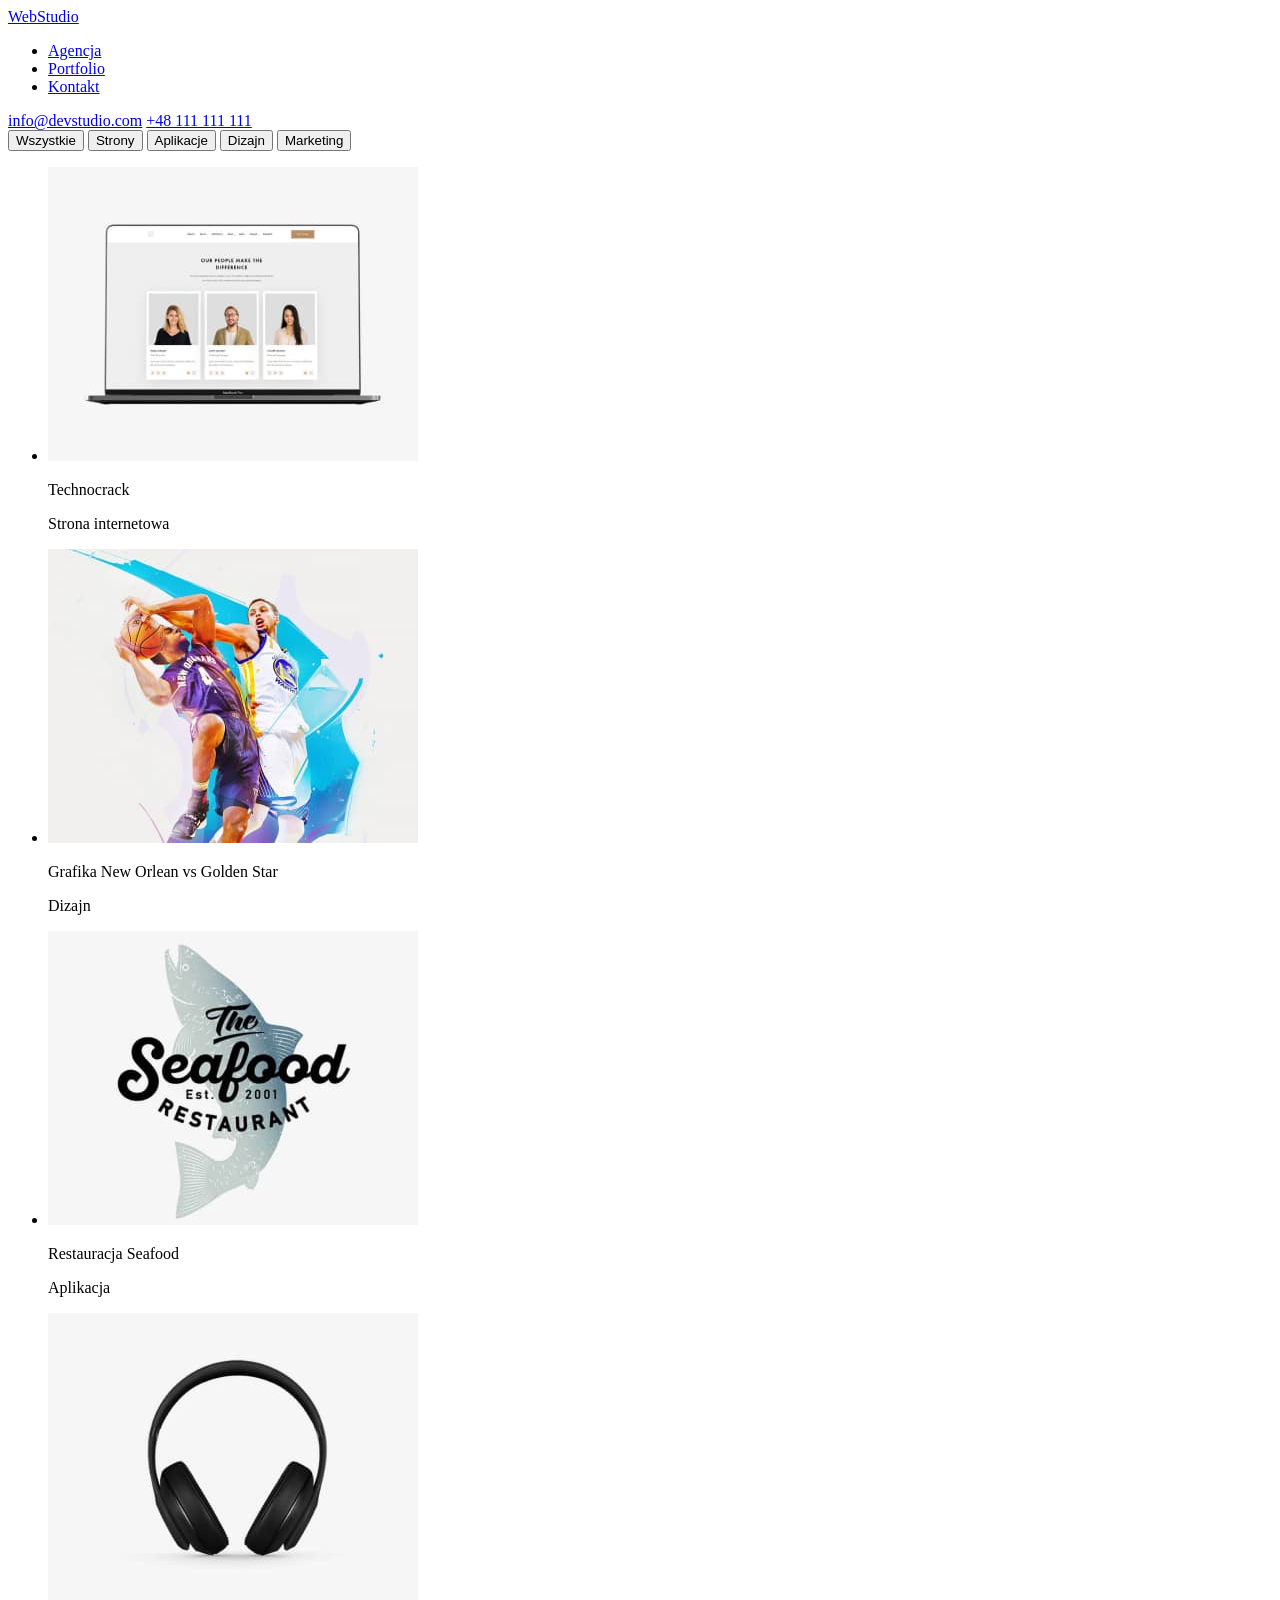
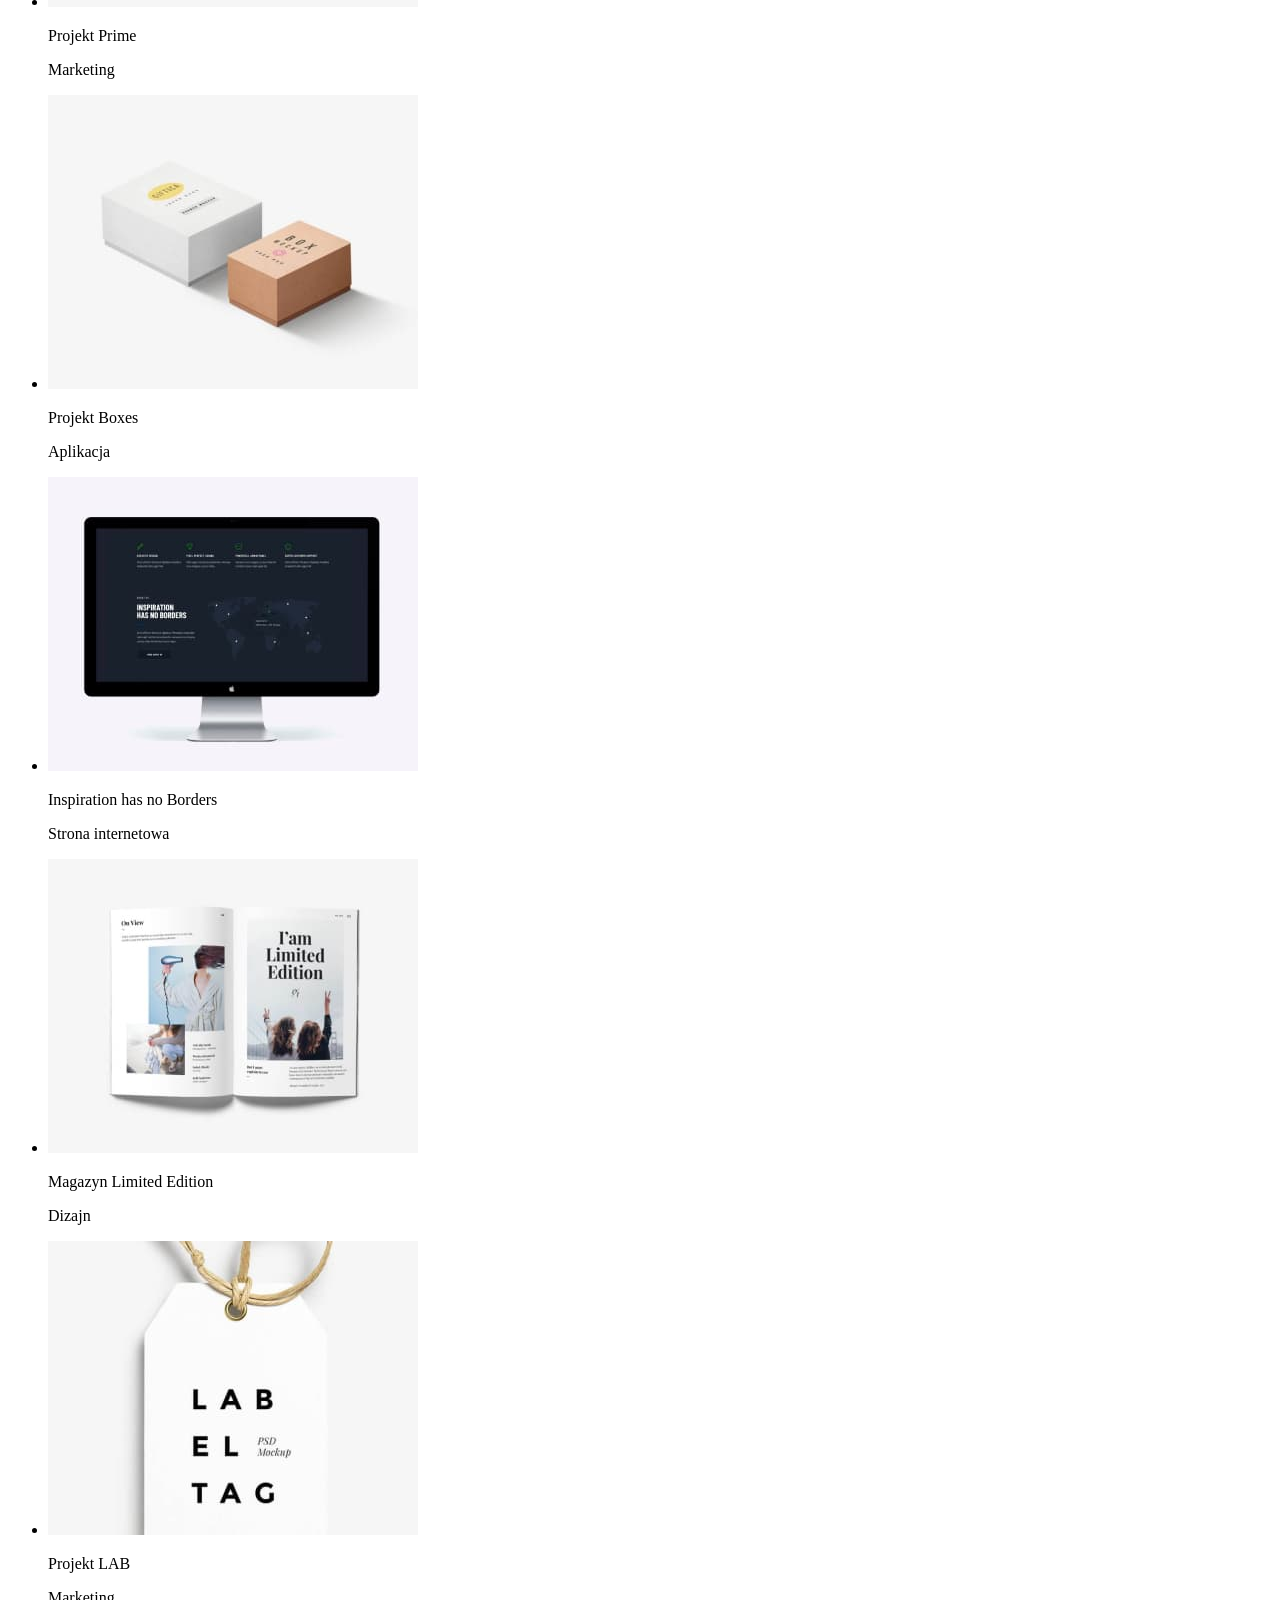
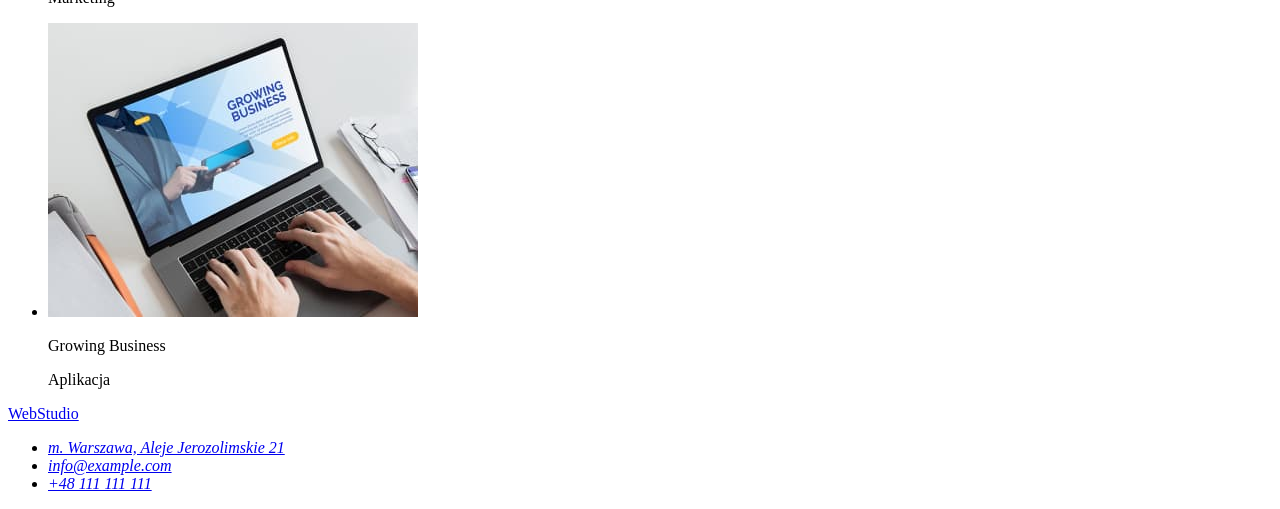
==== portfolio.html @ 853f6ff3 "portfolio html" ====
<!DOCTYPE html>
<html lang="en">
  <head>
    <meta charset="UTF-8" />
    <meta http-equiv="X-UA-Compatible" content="IE=edge" />
    <meta name="viewport" content="width=device-width, initial-scale=1.0" />
    <title>Portfolio</title>
  </head>
  <body>
    <header>
      <a href="./index.html">WebStudio</a>
      <nav>
        <ul>
          <li><a href="./index.html">Agencja</a></li>
          <li><a href="./portfolio.html">Portfolio</a></li>
          <li><a href="#">Kontakt</a></li>
        </ul>
      </nav>
      <a href="mailto:info@devstudio.com">info@devstudio.com</a>
      <a href="tel:+48111111111">+48 111 111 111</a>
    </header>
    <main>
      <section>
        <div>
          <button type="button">Wszystkie</button>
          <button type="button">Strony</button>
          <button type="button">Aplikacje</button>
          <button type="button">Dizajn</button>
          <button type="button">Marketing</button>
        </div>
        <div>
          <ul>
            <li>
              <img
                src="./images/portfolio/portfolio1_img.jpg"
                alt="strona internetowa technocrack"
                width="370px"
                height="294px"
              />
              <p>Technocrack</p>
              <p>Strona internetowa</p>
            </li>
            <li>
              <img
                src="./images/portfolio/portfolio2_img.jpg"
                alt="Dizajn Grafika New Orlean vs Golden Star"
                width="370px"
                height="294px"
              />
              <p>Grafika New Orlean vs Golden Star</p>
              <p>Dizajn</p>
            </li>
            <li>
              <img
                src="./images/portfolio/portfolio3_img.jpg"
                alt="Aplikacja Restauracja Seafood"
                width="370px"
                height="294px"
              />
              <p>Restauracja Seafood</p>
              <p>Aplikacja</p>
            </li>
            <li>
              <img
                src="./images/portfolio/portfolio4_img.jpg"
                alt="Marketing Projekt Prime"
                width="370px"
                height="294px"
              />
              <p>Projekt Prime</p>
              <p>Marketing</p>
            </li>
            <li>
              <img
                src="./images/portfolio/portfolio5_img.jpg"
                alt="Aplikacja Projekt Boxes"
                width="370px"
                height="294px"
              />
              <p>Projekt Boxes</p>
              <p>Aplikacja</p>
            </li>
            <li>
              <img
                src="./images/portfolio/portfolio6_img.jpg"
                alt="Strona internetowa Inspiration has no Borders"
                width="370px"
                height="294px"
              />
              <p>Inspiration has no Borders</p>
              <p>Strona internetowa</p>
            </li>
            <li>
              <img
                src="./images/portfolio/portfolio7_img.jpg"
                alt="Dizajn Magazyn Limited Edition"
                width="370px"
                height="294px"
              />
              <p>Magazyn Limited Edition</p>
              <p>Dizajn</p>
            </li>
            <li>
              <img
                src="./images/portfolio/portfolio8_img.jpg"
                alt="Marketing Projekt LAB"
                width="370px"
                height="294px"
              />
              <p>Projekt LAB</p>
              <p>Marketing</p>
            </li>
            <li>
              <img
                src="./images/portfolio/portfolio9_img.jpg"
                alt="Aplikacja Growing Business"
                width="370px"
                height="294px"
              />
              <p>Growing Business</p>
              <p>Aplikacja</p>
            </li>
          </ul>
        </div>
      </section>
    </main>
    <footer>
      <a href="#">WebStudio</a>
      <address>
        <ul>
          <li>
            <a href="https://goo.gl/maps/KbZr57rCnXVUUgMi8" target="_blank"
              >m. Warszawa, Aleje Jerozolimskie 21</a
            >
          </li>
          <li><a href="mailto:info@example.com">info@example.com</a></li>
          <li><a href="tel:+48111111111">+48 111 111 111</a></li>
        </ul>
      </address>
    </footer>
  </body>
</html>
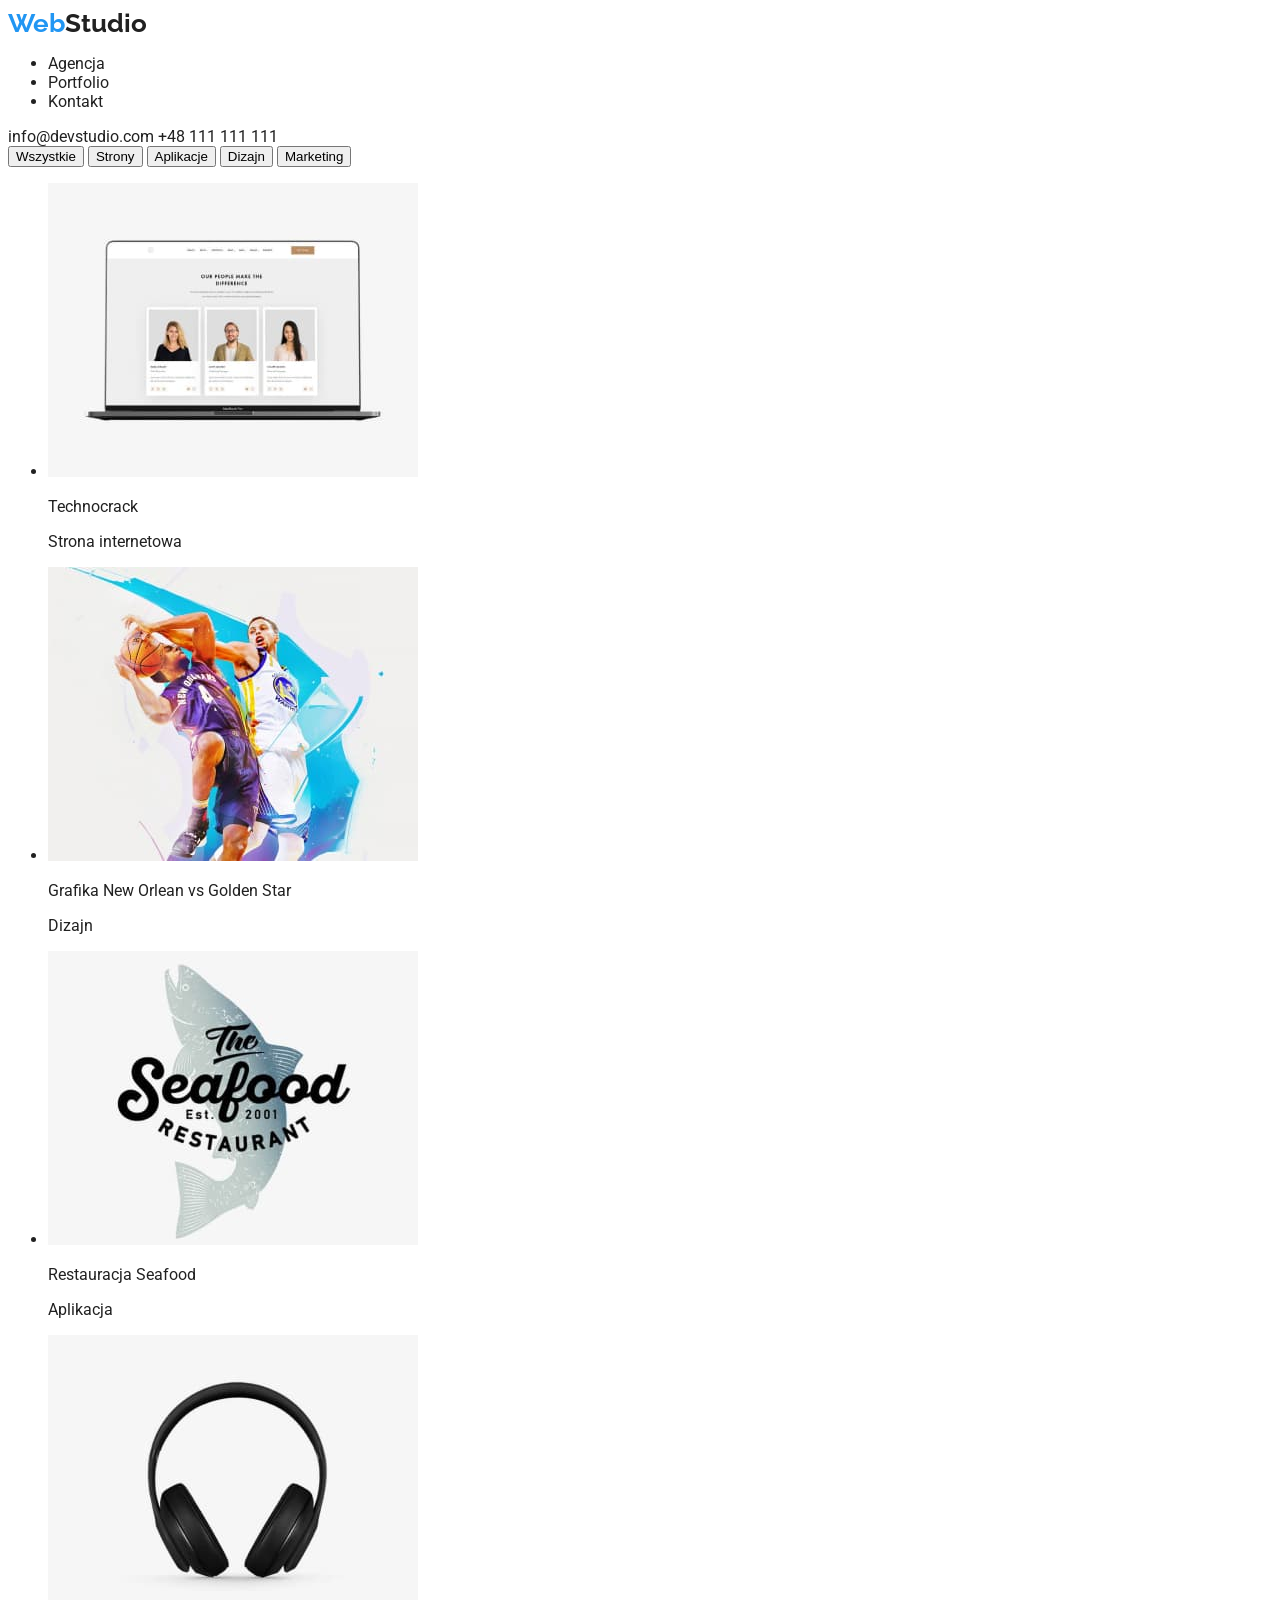
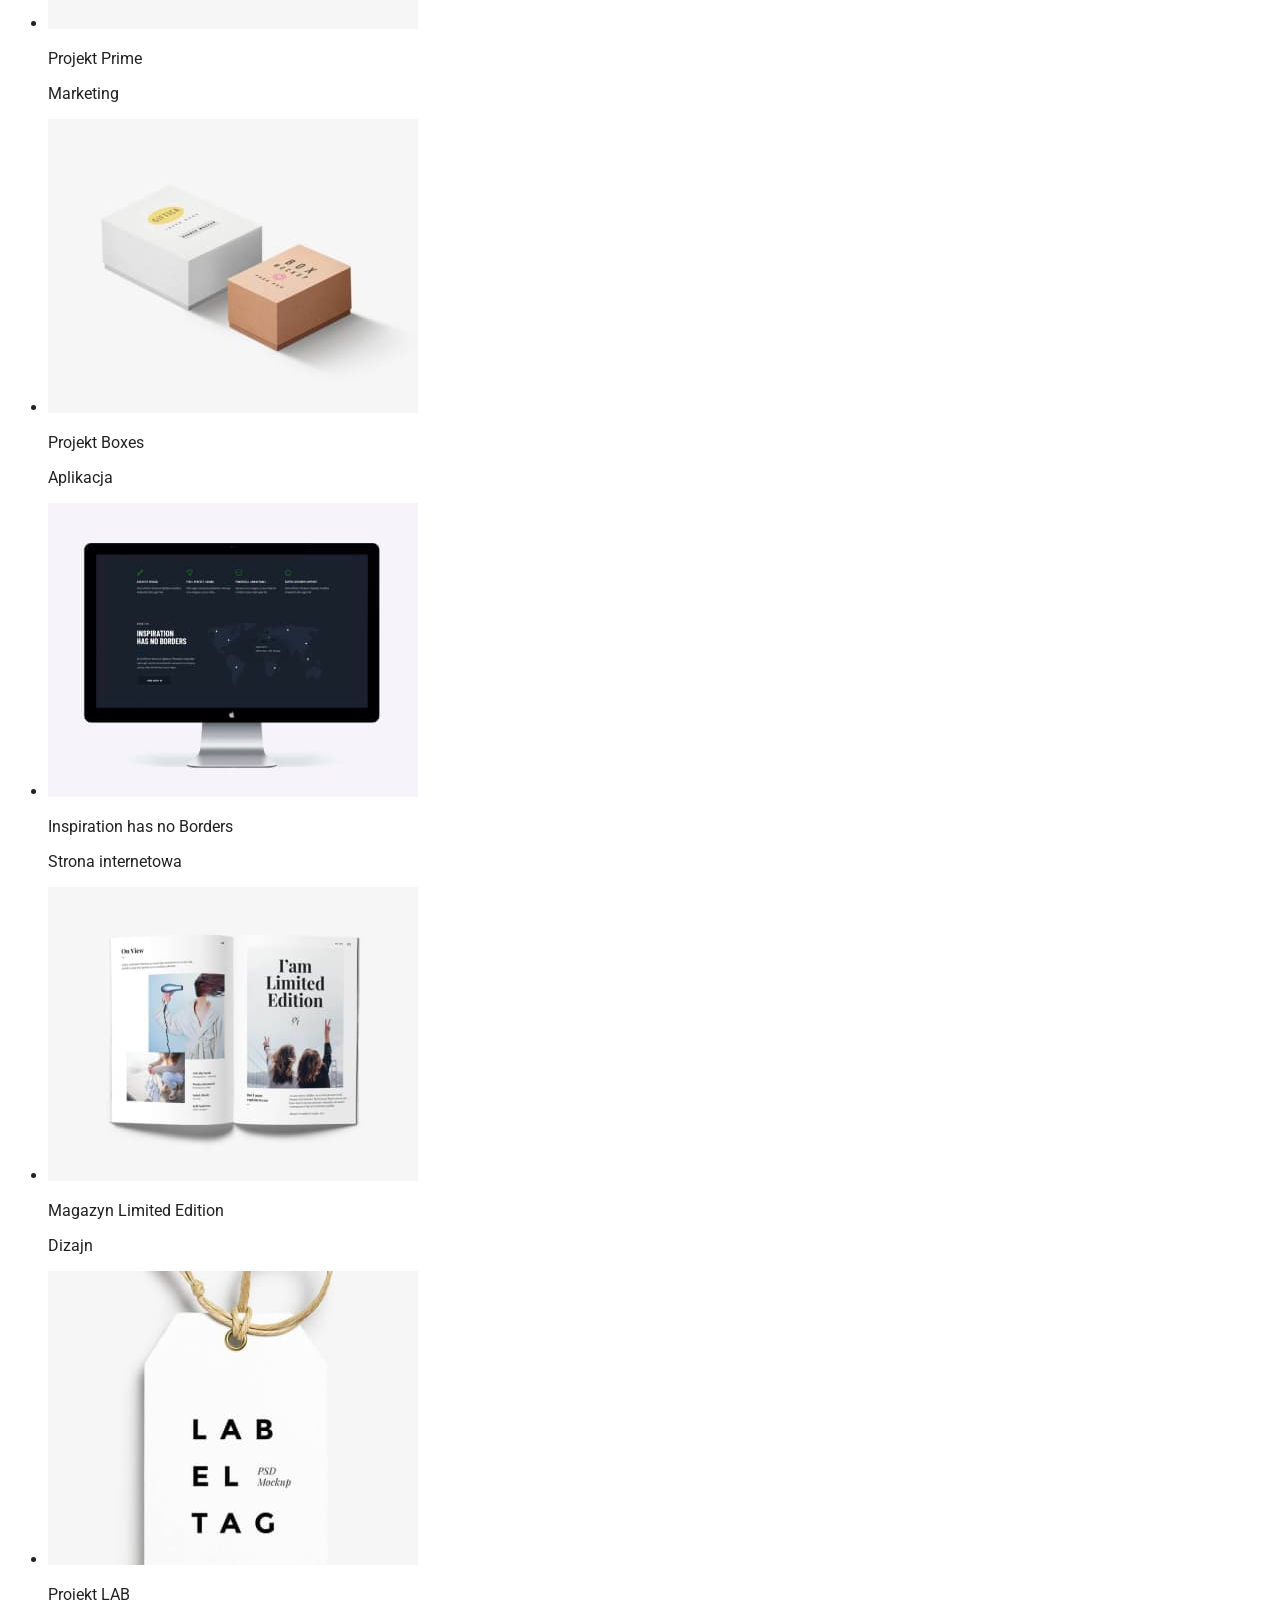
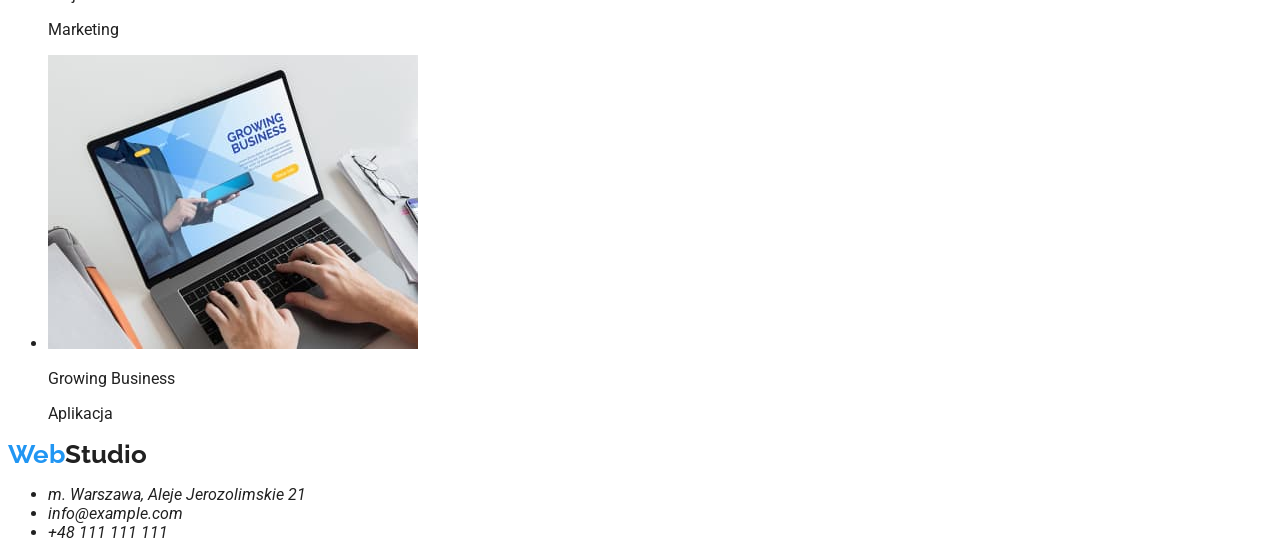
==== commit 6ddbb1bc: "creating css buttons and links" ====
--- a/portfolio.html
+++ b/portfolio.html
@@ -5,10 +5,17 @@
     <meta http-equiv="X-UA-Compatible" content="IE=edge" />
     <meta name="viewport" content="width=device-width, initial-scale=1.0" />
     <title>Portfolio</title>
+    <link href="./css/styles.css" rel="stylesheet" />
+    <link rel="preconnect" href="https://fonts.googleapis.com" />
+    <link rel="preconnect" href="https://fonts.gstatic.com" crossorigin />
+    <link
+      href="https://fonts.googleapis.com/css2?family=Raleway:wght@700&family=Roboto:wght@400;500;700;900&display=swap"
+      rel="stylesheet"
+    />
   </head>
   <body>
     <header>
-      <a href="./index.html">WebStudio</a>
+      <a class="logo" href="./index.html"><span class="text-blue">Web</span>Studio</a>
       <nav>
         <ul>
           <li><a href="./index.html">Agencja</a></li>
@@ -22,11 +29,11 @@
     <main>
       <section>
         <div>
-          <button type="button">Wszystkie</button>
-          <button type="button">Strony</button>
-          <button type="button">Aplikacje</button>
-          <button type="button">Dizajn</button>
-          <button type="button">Marketing</button>
+          <button class="all-button" type="button">Wszystkie</button>
+          <button class="all-button" type="button">Strony</button>
+          <button class="all-button" type="button">Aplikacje</button>
+          <button class="all-button" type="button">Dizajn</button>
+          <button class="all-button" type="button">Marketing</button>
         </div>
         <div>
           <ul>
@@ -125,7 +132,7 @@
       </section>
     </main>
     <footer>
-      <a href="#">WebStudio</a>
+      <a class="logo" href="./index.html"><span class="text-blue">Web</span>Studio</a>
       <address>
         <ul>
           <li>
--- a/css/styles.css
+++ b/css/styles.css
@@ -0,0 +1,27 @@
+body {
+  font-family: 'Roboto', sans-serif;
+  color: #212121;
+}
+.logo {
+  font-family: 'Raleway';
+  font-size: 26px;
+  font-weight: 700;
+}
+.text-blue {
+  color: #2196f3;
+}
+a {
+  text-decoration: none;
+  color: #212121;
+}
+a:hover,
+a:focus {
+  color: #2196f3;
+}
+button {
+  cursor: pointer;
+}
+.all-button:hover,
+.all-button:focus {
+  color: #2196f3;
+}
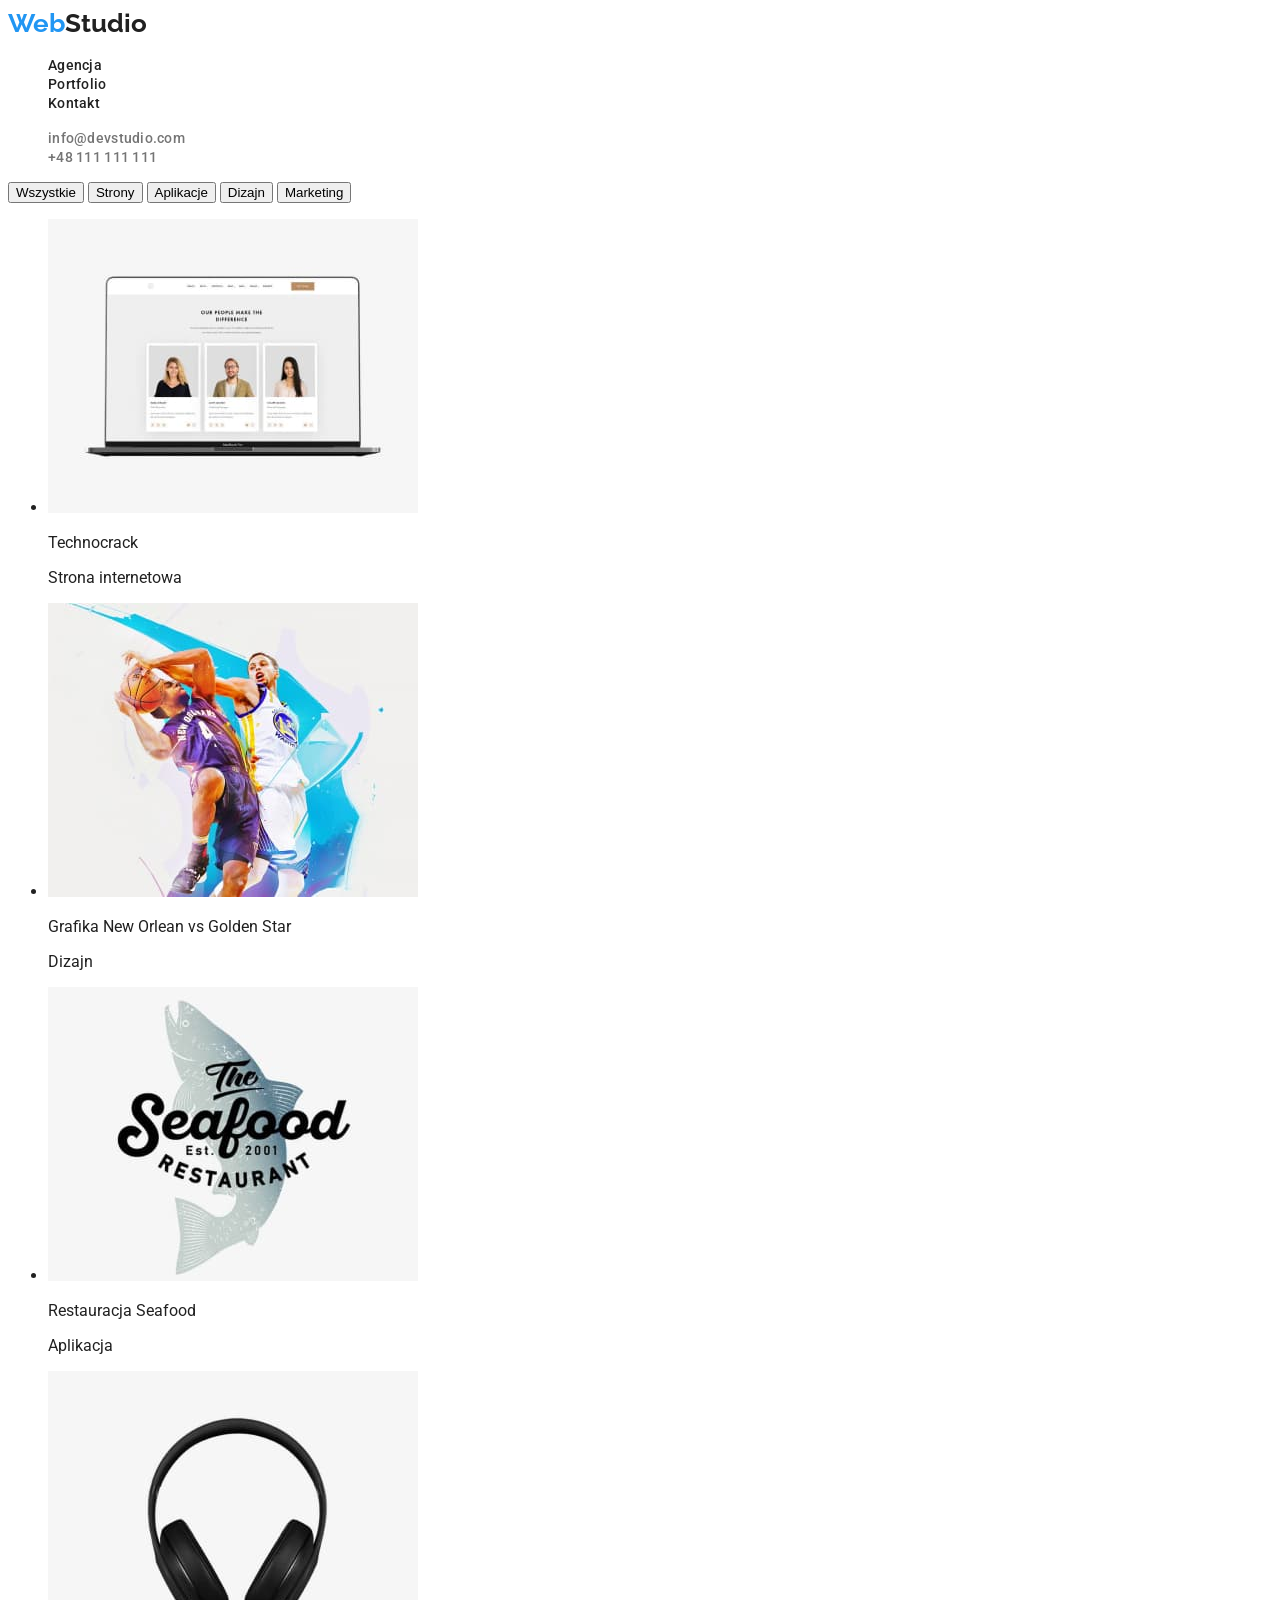
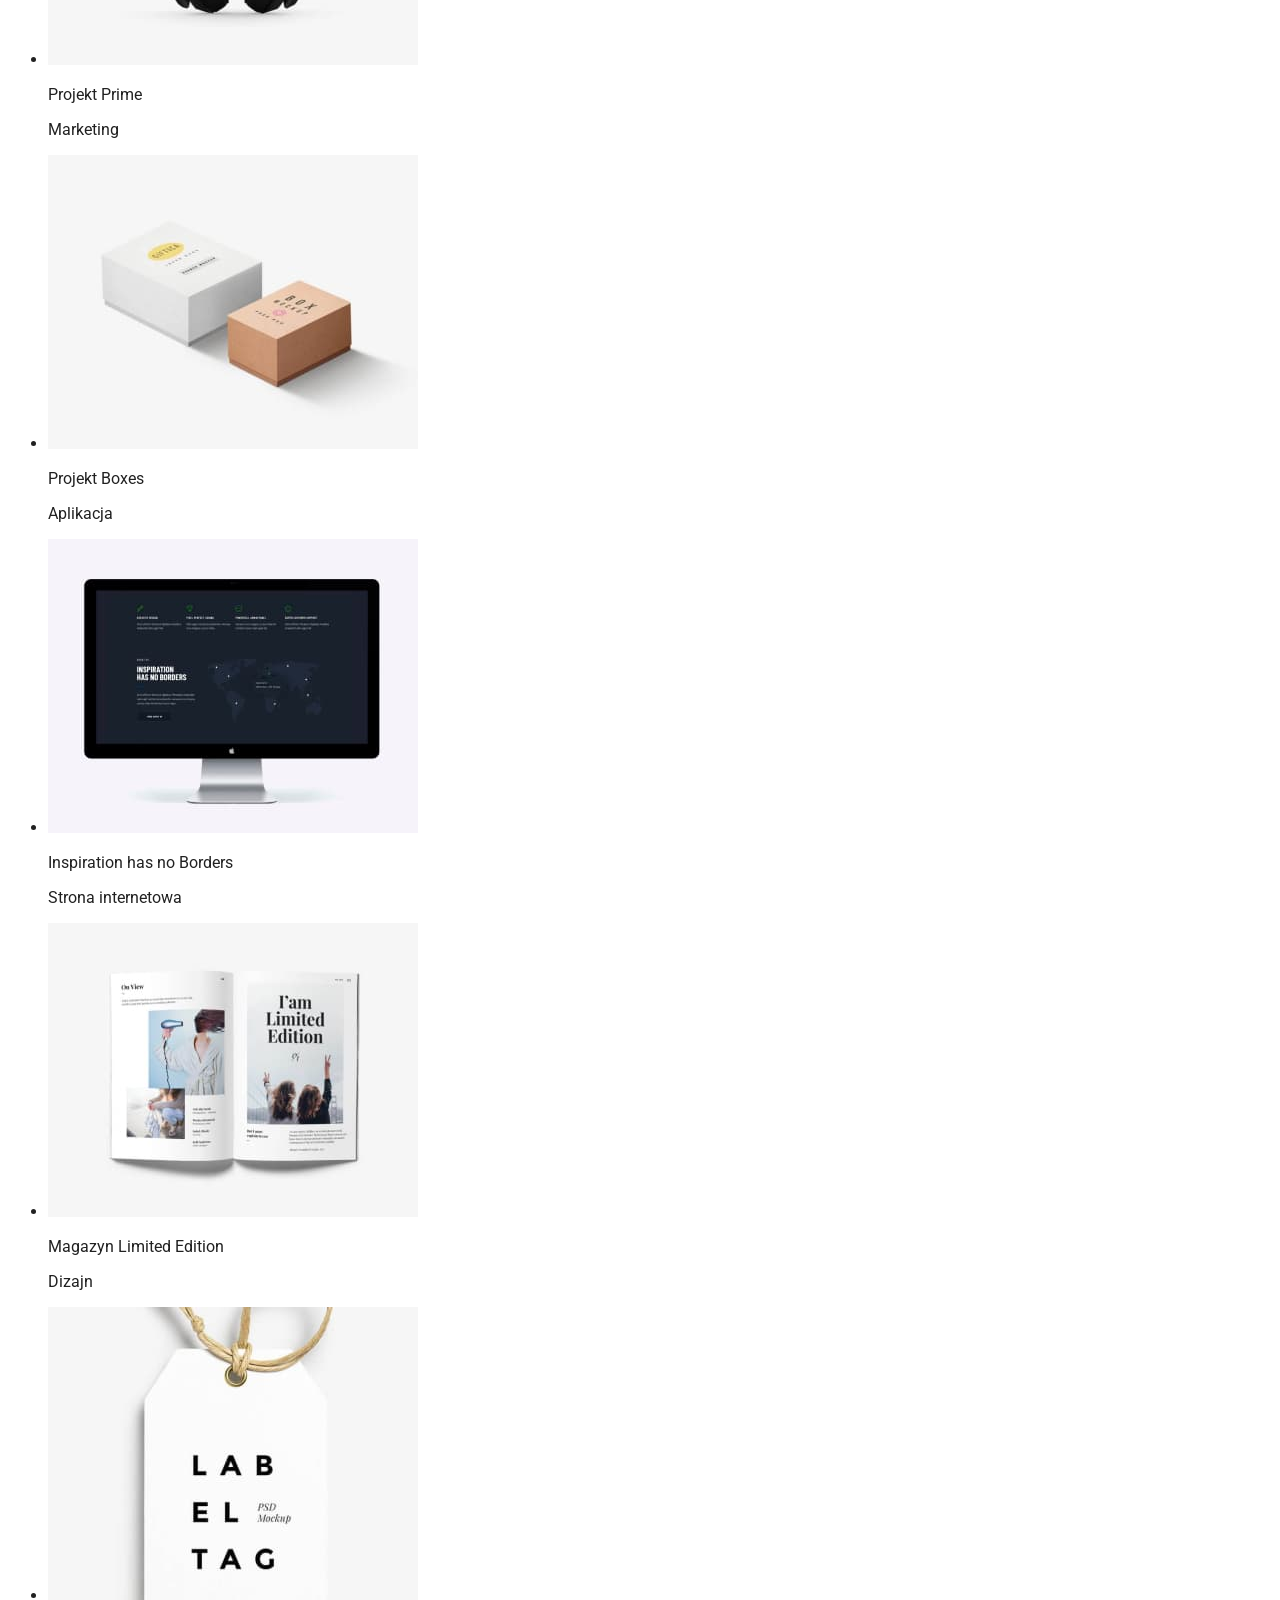
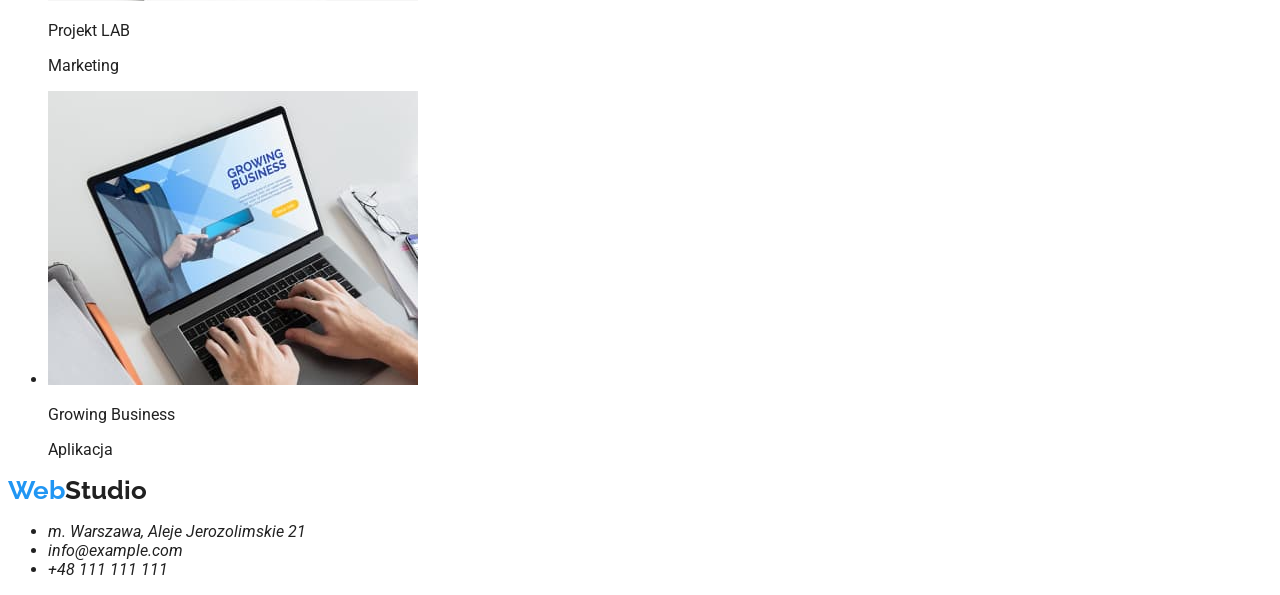
==== commit a617b9a2: "style header" ====
--- a/portfolio.html
+++ b/portfolio.html
@@ -17,14 +17,20 @@
     <header>
       <a class="logo" href="./index.html"><span class="text-blue">Web</span>Studio</a>
       <nav>
-        <ul>
+        <ul class="menu-nav">
           <li><a href="./index.html">Agencja</a></li>
           <li><a href="./portfolio.html">Portfolio</a></li>
           <li><a href="#">Kontakt</a></li>
         </ul>
       </nav>
-      <a href="mailto:info@devstudio.com">info@devstudio.com</a>
-      <a href="tel:+48111111111">+48 111 111 111</a>
+      <ul class="menu-contact">
+        <li>
+          <a href="mailto:info@devstudio.com">info@devstudio.com</a>
+        </li>
+        <li>
+          <a href="tel:+48111111111">+48 111 111 111</a>
+        </li>
+      </ul>
     </header>
     <main>
       <section>
--- a/css/styles.css
+++ b/css/styles.css
@@ -2,14 +2,38 @@
   font-family: 'Roboto', sans-serif;
   color: #212121;
 }
+/*WebStudio*/
 .logo {
   font-family: 'Raleway';
   font-size: 26px;
   font-weight: 700;
+  line-height: 1.2;
 }
 .text-blue {
   color: #2196f3;
 }
+/*Menu*/
+.menu-nav a {
+  font-size: 14px;
+  font-weight: 500;
+  line-height: 1.1;
+  letter-spacing: 0.02em;
+}
+.menu-nav{
+  list-style-type: none;
+}
+/*Kontakt w header*/
+.menu-contact a {
+  font-size: 14px;
+  font-weight: 500;
+  line-height: 1.1;
+  letter-spacing: 0.02em;
+  color: #757575;
+}
+.menu-contact {
+  list-style-type: none;
+}
+/*Linki i Przyciski*/
 a {
   text-decoration: none;
   color: #212121;
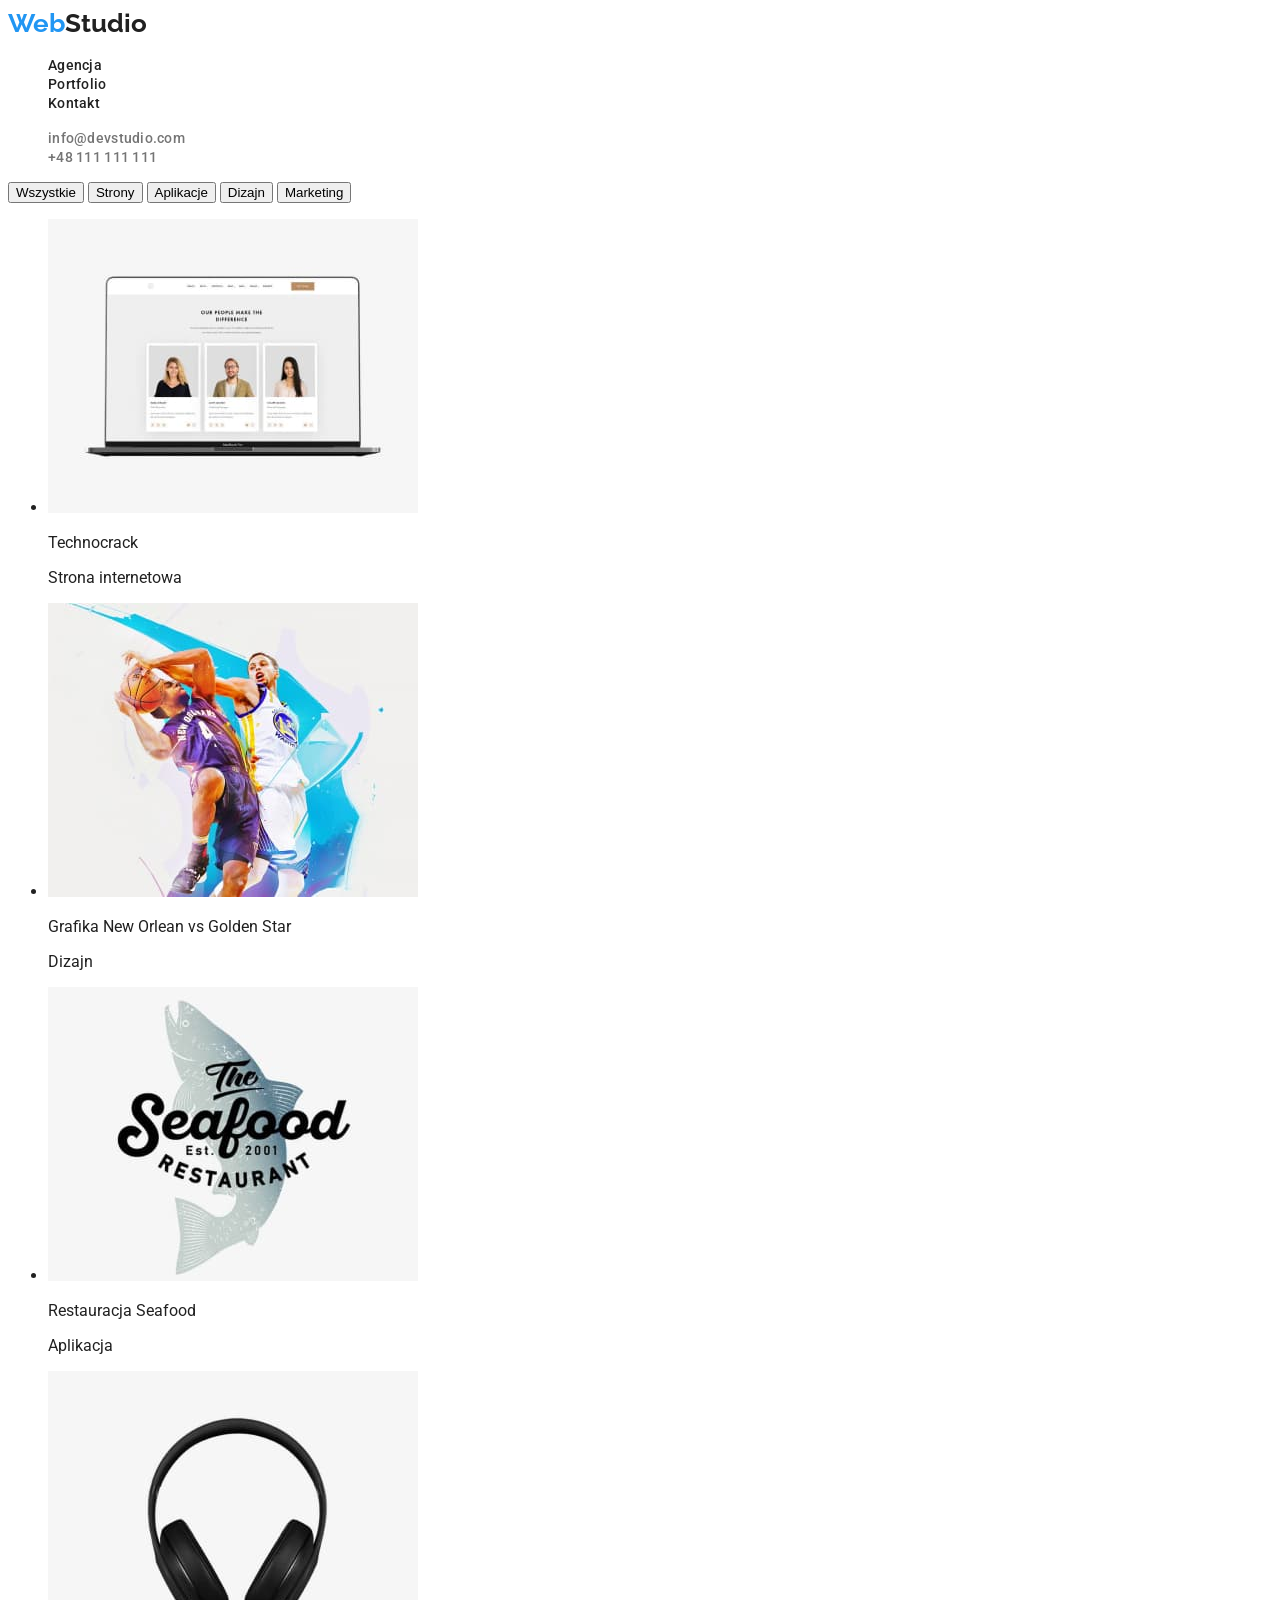
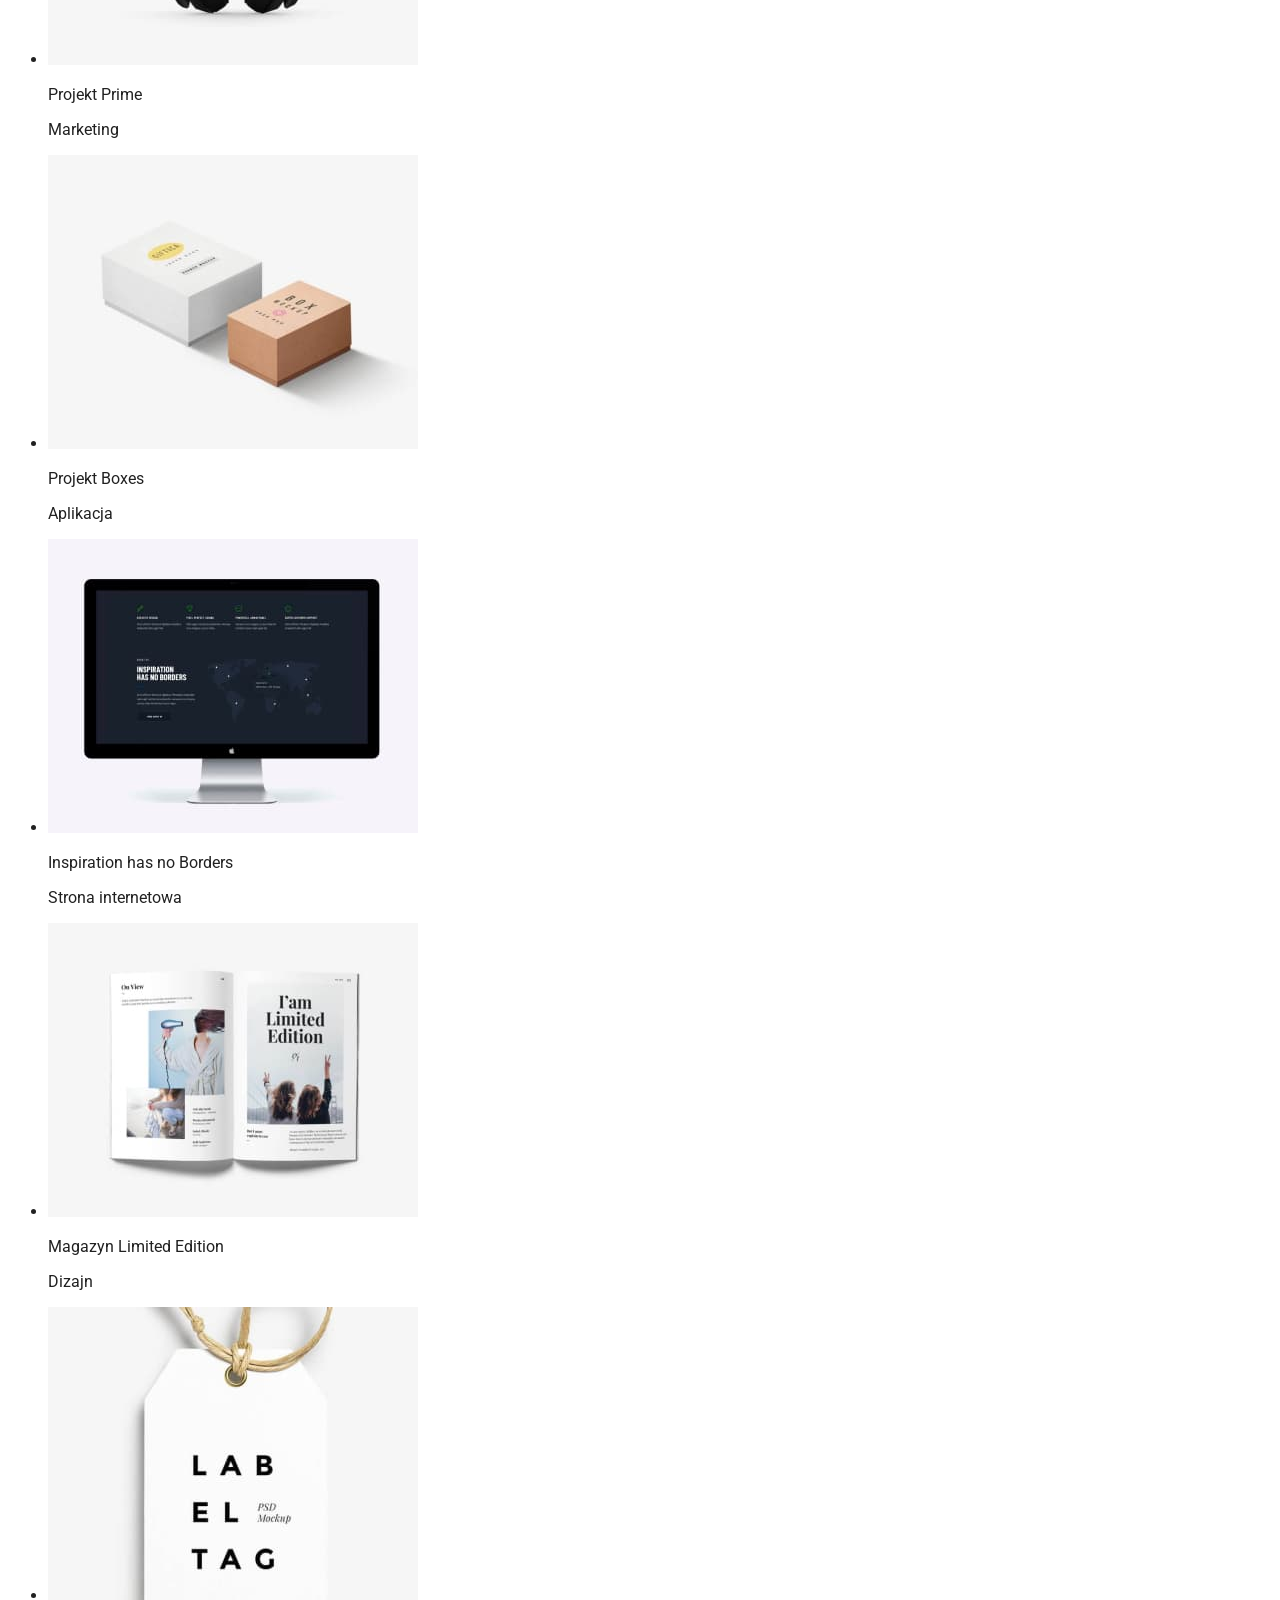
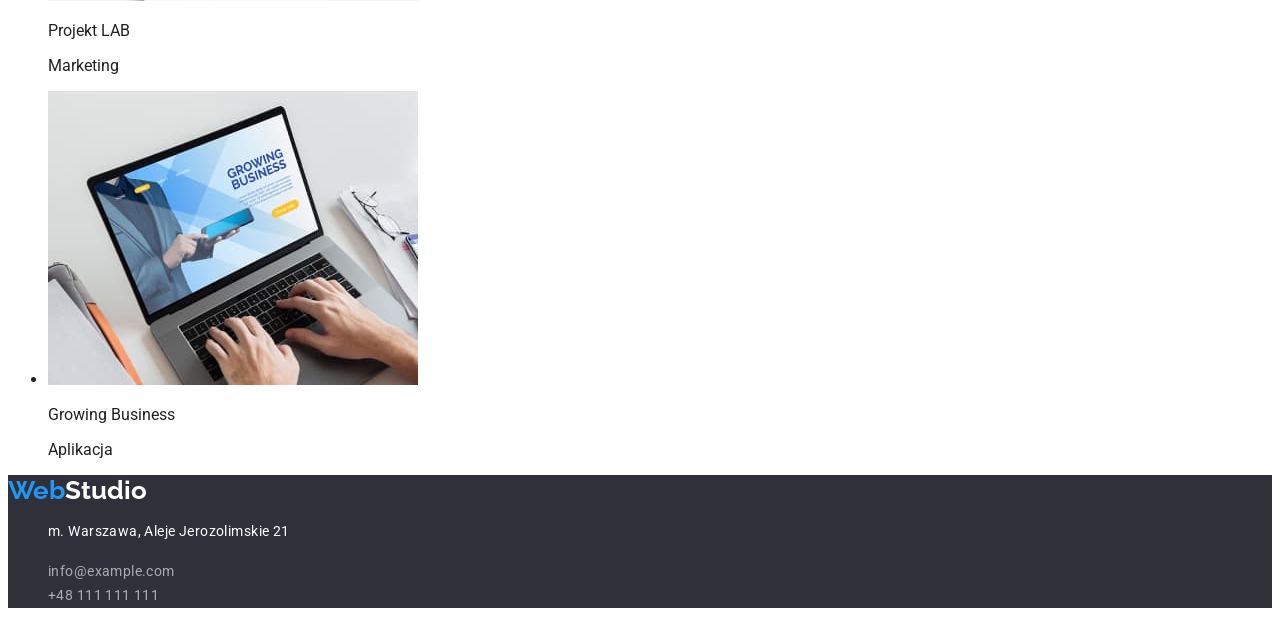
==== commit b883afb1: "add style footer" ====
--- a/portfolio.html
+++ b/portfolio.html
@@ -138,18 +138,22 @@
       </section>
     </main>
     <footer>
-      <a class="logo" href="./index.html"><span class="text-blue">Web</span>Studio</a>
-      <address>
-        <ul>
-          <li>
-            <a href="https://goo.gl/maps/KbZr57rCnXVUUgMi8" target="_blank"
-              >m. Warszawa, Aleje Jerozolimskie 21</a
-            >
-          </li>
+      <div class="footer-box">
+        <a class="logo" href="./index.html"><span class="text-blue">Web</span>Studio</a>
+        <address>
+          <ul class="footer-address">
+            <li>
+              <a href="https://goo.gl/maps/KbZr57rCnXVUUgMi8" target="_blank"
+                >m. Warszawa, Aleje Jerozolimskie 21</a
+              >
+            </li>
+          </ul>
+        </address>
+        <ul class="footer-contact">
           <li><a href="mailto:info@example.com">info@example.com</a></li>
           <li><a href="tel:+48111111111">+48 111 111 111</a></li>
         </ul>
-      </address>
+      </div>
     </footer>
   </body>
 </html>
--- a/css/styles.css
+++ b/css/styles.css
@@ -2,6 +2,8 @@
   font-family: 'Roboto', sans-serif;
   color: #212121;
 }
+
+
 /*WebStudio*/
 .logo {
   font-family: 'Raleway';
@@ -12,6 +14,8 @@
 .text-blue {
   color: #2196f3;
 }
+
+
 /*Menu*/
 .menu-nav a {
   font-size: 14px;
@@ -19,9 +23,11 @@
   line-height: 1.1;
   letter-spacing: 0.02em;
 }
-.menu-nav{
+.menu-nav {
   list-style-type: none;
 }
+
+
 /*Kontakt w header*/
 .menu-contact a {
   font-size: 14px;
@@ -33,6 +39,8 @@
 .menu-contact {
   list-style-type: none;
 }
+
+
 /*Linki i Przyciski*/
 a {
   text-decoration: none;
@@ -49,3 +57,32 @@
 .all-button:focus {
   color: #2196f3;
 }
+
+
+/*footer*/
+.footer-box {
+  background-color: #2f303a;
+}
+.footer-box a {
+  color: #ffffff;
+}
+.footer-box a:hover,
+.footer-box a:focus {
+  color: #2196f3;
+}
+.footer-address {
+  font-size: 14px;
+  line-height: 1.7;
+  letter-spacing: 0.03em;
+  font-style: normal;
+  list-style-type: none;
+}
+.footer-contact a {
+  color: rgba(255, 255, 255, 0.6);
+  font-size: 14px;
+  line-height: 1.7;
+  letter-spacing: 0.03em;
+}
+.footer-contact {
+  list-style-type: none;
+}
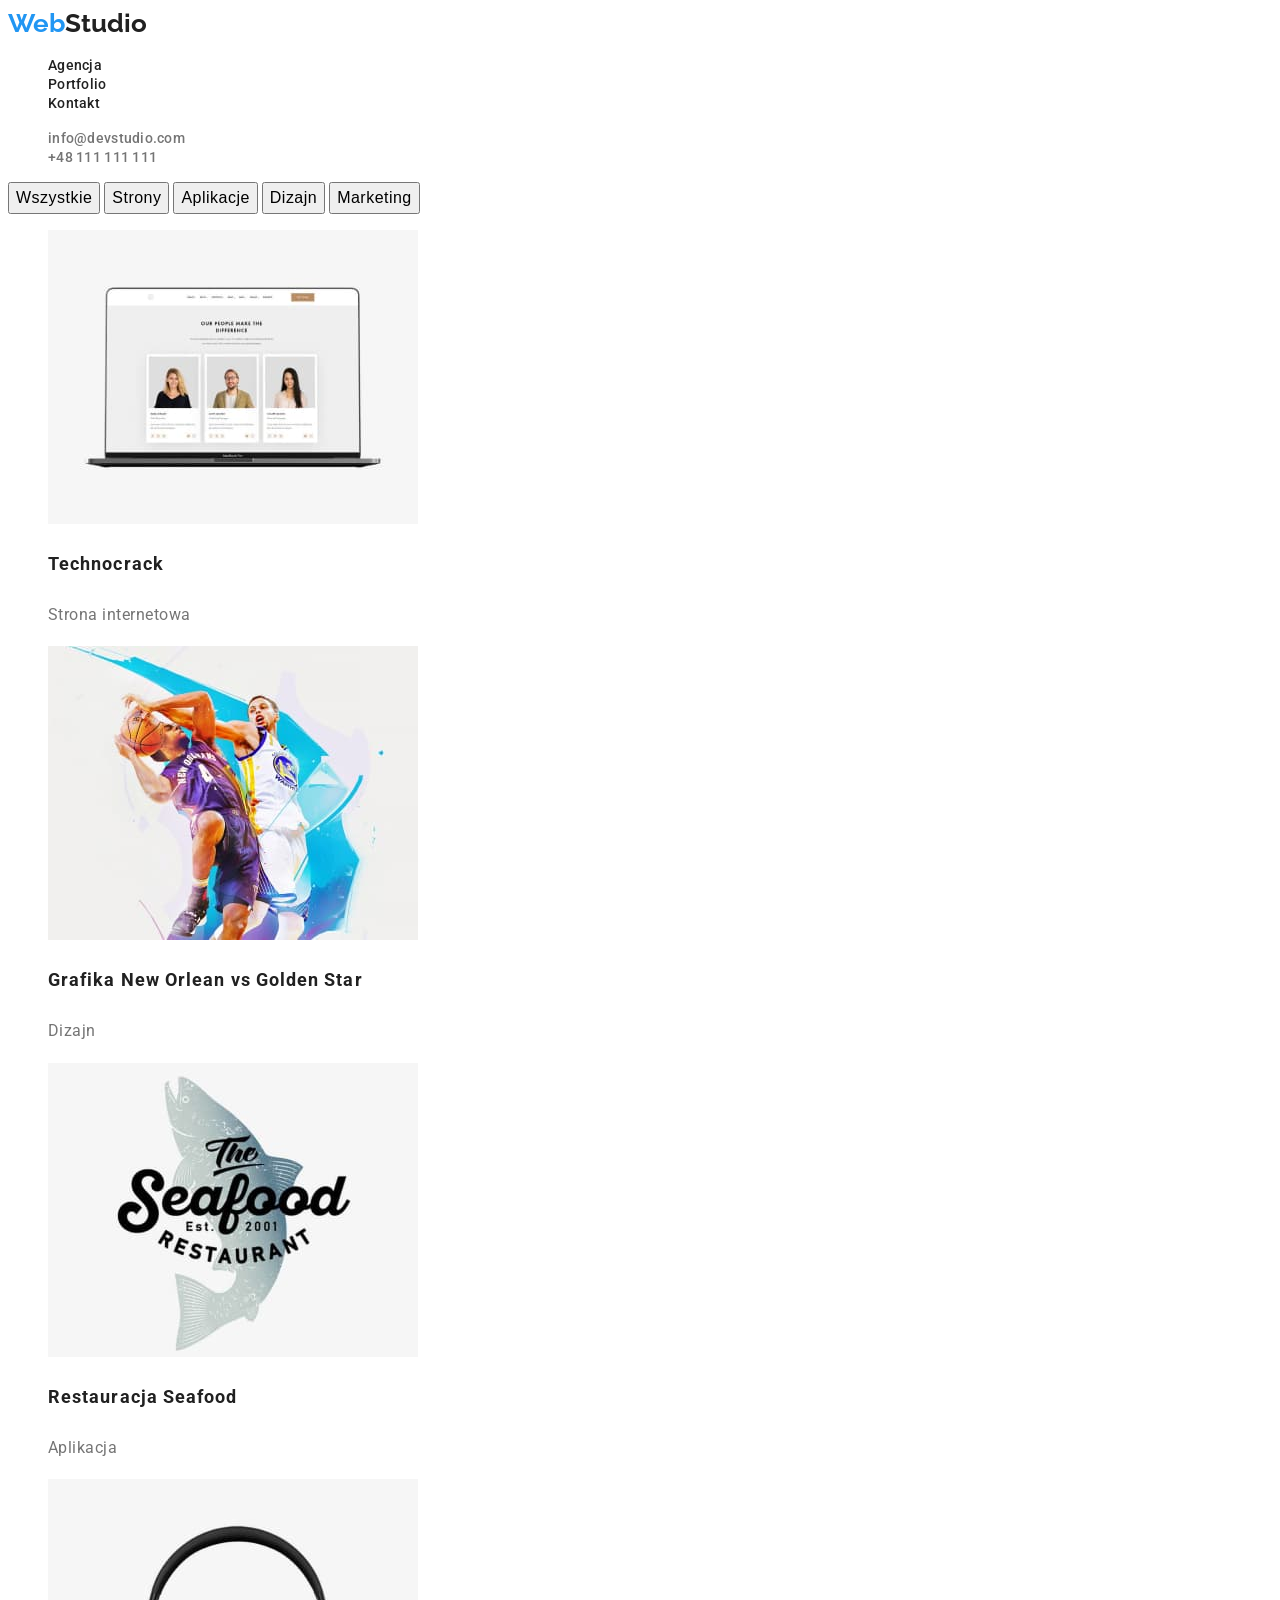
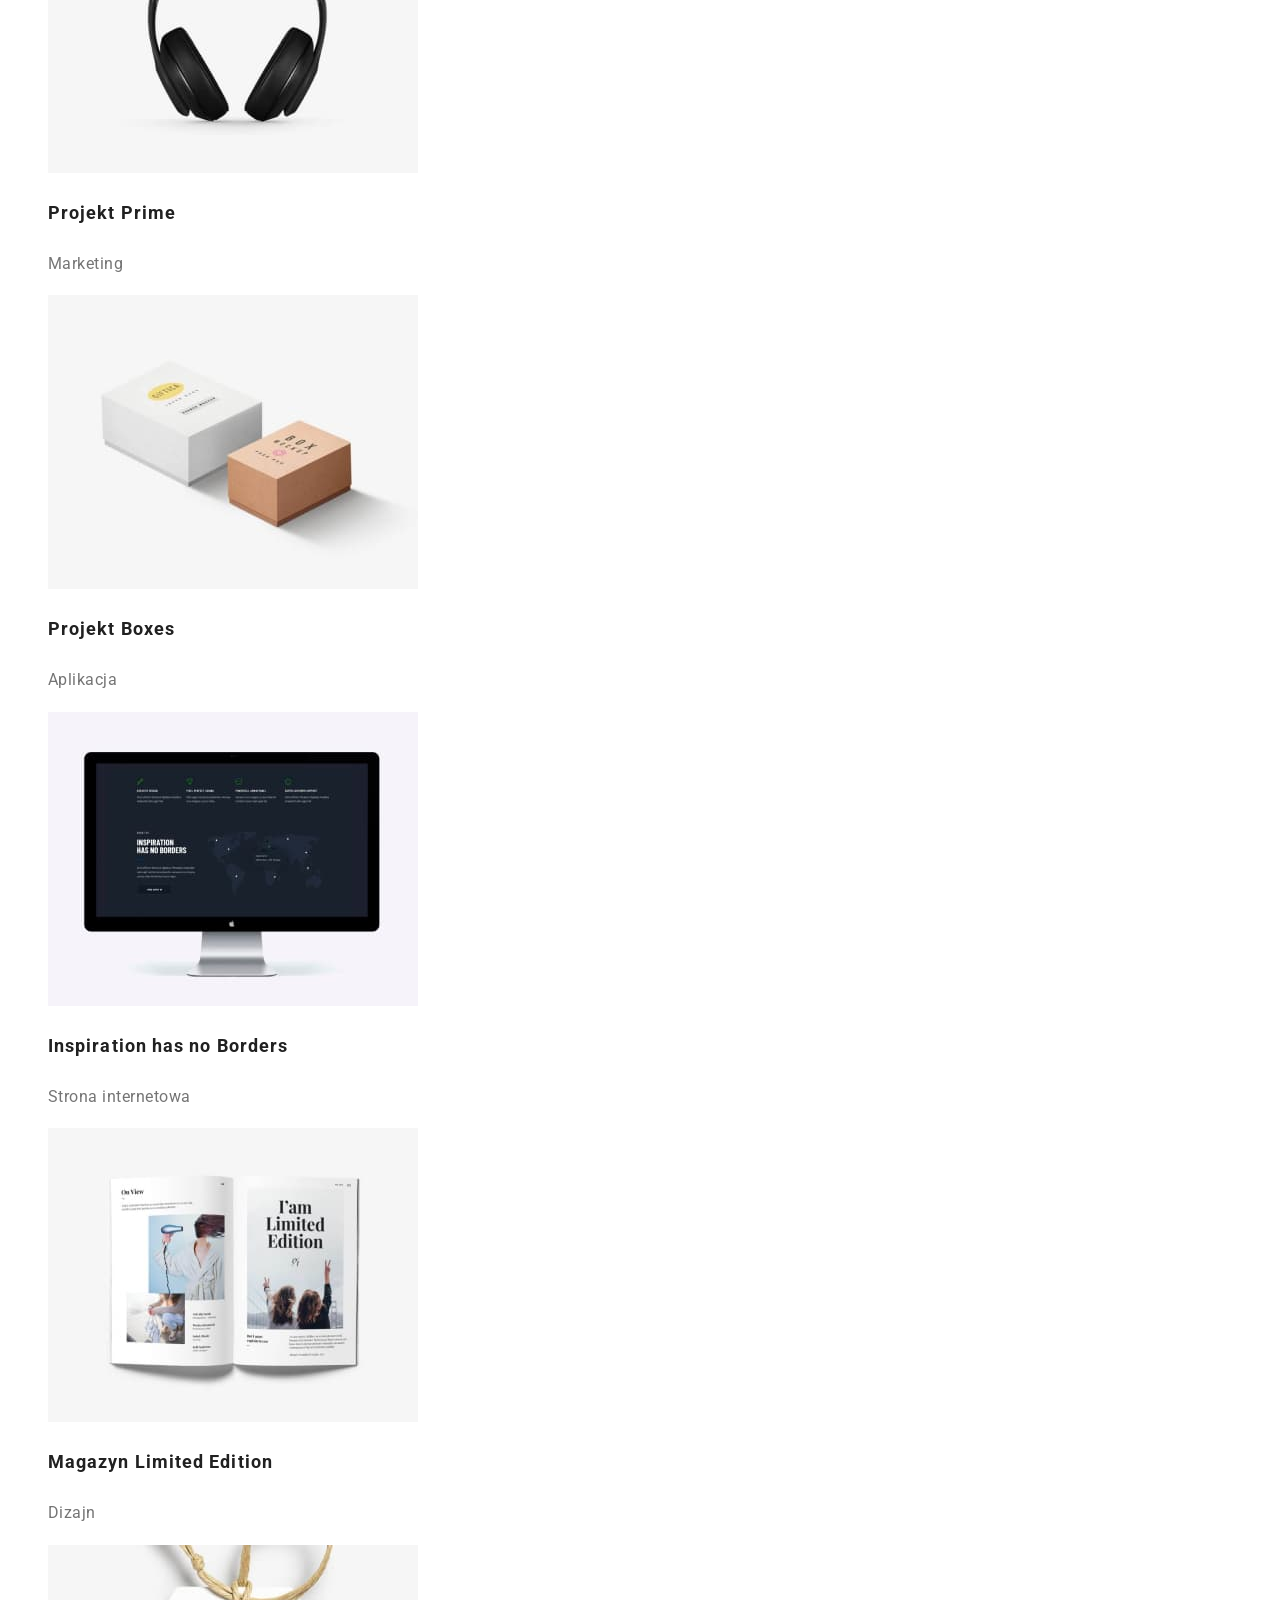
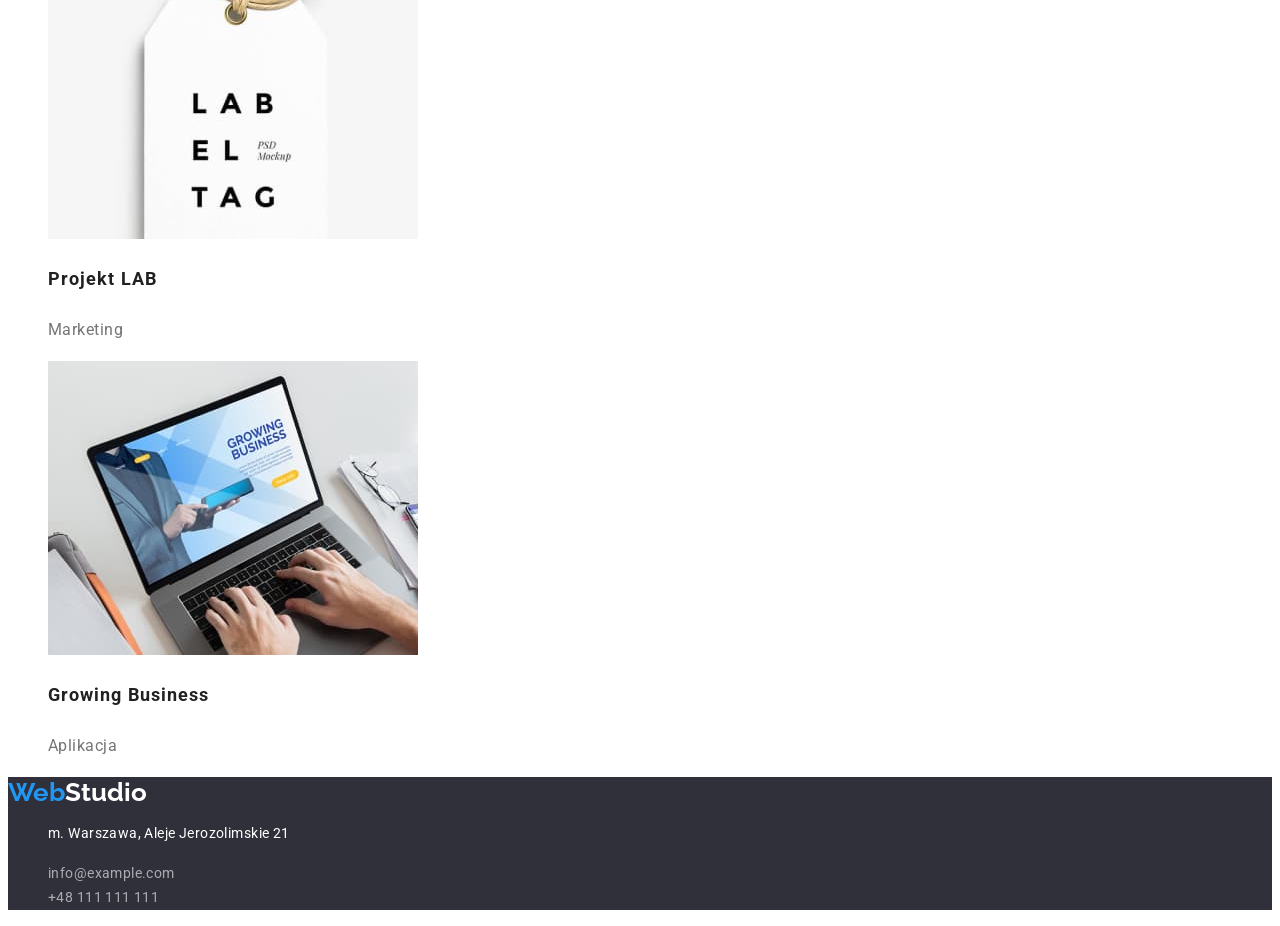
==== commit c2cc3d32: "style porfolio" ====
--- a/portfolio.html
+++ b/portfolio.html
@@ -33,13 +33,13 @@
       </ul>
     </header>
     <main>
-      <section>
-        <div>
-          <button class="all-button" type="button">Wszystkie</button>
-          <button class="all-button" type="button">Strony</button>
-          <button class="all-button" type="button">Aplikacje</button>
-          <button class="all-button" type="button">Dizajn</button>
-          <button class="all-button" type="button">Marketing</button>
+      <section class="portfolio-list">
+        <div class="menu2">
+          <button class="porfolio-button" type="button">Wszystkie</button>
+          <button class="porfolio-button" type="button">Strony</button>
+          <button class="porfolio-button" type="button">Aplikacje</button>
+          <button class="porfolio-button" type="button">Dizajn</button>
+          <button class="porfolio-button" type="button">Marketing</button>
         </div>
         <div>
           <ul>
@@ -50,8 +50,8 @@
                 width="370px"
                 height="294px"
               />
-              <p>Technocrack</p>
-              <p>Strona internetowa</p>
+              <p class="porfolio-main-text">Technocrack</p>
+              <p class="porfolio-text">Strona internetowa</p>
             </li>
             <li>
               <img
@@ -60,8 +60,8 @@
                 width="370px"
                 height="294px"
               />
-              <p>Grafika New Orlean vs Golden Star</p>
-              <p>Dizajn</p>
+              <p class="porfolio-main-text">Grafika New Orlean vs Golden Star</p>
+              <p class="porfolio-text">Dizajn</p>
             </li>
             <li>
               <img
@@ -70,8 +70,8 @@
                 width="370px"
                 height="294px"
               />
-              <p>Restauracja Seafood</p>
-              <p>Aplikacja</p>
+              <p class="porfolio-main-text">Restauracja Seafood</p>
+              <p class="porfolio-text">Aplikacja</p>
             </li>
             <li>
               <img
@@ -80,8 +80,8 @@
                 width="370px"
                 height="294px"
               />
-              <p>Projekt Prime</p>
-              <p>Marketing</p>
+              <p class="porfolio-main-text">Projekt Prime</p>
+              <p class="porfolio-text">Marketing</p>
             </li>
             <li>
               <img
@@ -90,8 +90,8 @@
                 width="370px"
                 height="294px"
               />
-              <p>Projekt Boxes</p>
-              <p>Aplikacja</p>
+              <p class="porfolio-main-text">Projekt Boxes</p>
+              <p class="porfolio-text">Aplikacja</p>
             </li>
             <li>
               <img
@@ -100,8 +100,8 @@
                 width="370px"
                 height="294px"
               />
-              <p>Inspiration has no Borders</p>
-              <p>Strona internetowa</p>
+              <p class="porfolio-main-text">Inspiration has no Borders</p>
+              <p class="porfolio-text">Strona internetowa</p>
             </li>
             <li>
               <img
@@ -110,8 +110,8 @@
                 width="370px"
                 height="294px"
               />
-              <p>Magazyn Limited Edition</p>
-              <p>Dizajn</p>
+              <p class="porfolio-main-text">Magazyn Limited Edition</p>
+              <p class="porfolio-text">Dizajn</p>
             </li>
             <li>
               <img
@@ -120,8 +120,8 @@
                 width="370px"
                 height="294px"
               />
-              <p>Projekt LAB</p>
-              <p>Marketing</p>
+              <p class="porfolio-main-text">Projekt LAB</p>
+              <p class="porfolio-text">Marketing</p>
             </li>
             <li>
               <img
@@ -130,8 +130,8 @@
                 width="370px"
                 height="294px"
               />
-              <p>Growing Business</p>
-              <p>Aplikacja</p>
+              <p class="porfolio-main-text">Growing Business</p>
+              <p class="porfolio-text">Aplikacja</p>
             </li>
           </ul>
         </div>
--- a/css/styles.css
+++ b/css/styles.css
@@ -2,7 +2,6 @@
   font-family: 'Roboto', sans-serif;
   color: #212121;
 }
-
 
 /*WebStudio*/
 .logo {
@@ -15,7 +14,6 @@
   color: #2196f3;
 }
 
-
 /*Menu*/
 .menu-nav a {
   font-size: 14px;
@@ -26,7 +24,6 @@
 .menu-nav {
   list-style-type: none;
 }
-
 
 /*Kontakt w header*/
 .menu-contact a {
@@ -40,8 +37,7 @@
   list-style-type: none;
 }
 
-
-/*Linki i Przyciski*/
+/*Linki*/
 a {
   text-decoration: none;
   color: #212121;
@@ -50,14 +46,6 @@
 a:focus {
   color: #2196f3;
 }
-button {
-  cursor: pointer;
-}
-.all-button:hover,
-.all-button:focus {
-  color: #2196f3;
-}
-
 
 /*footer*/
 .footer-box {
@@ -86,3 +74,112 @@
 .footer-contact {
   list-style-type: none;
 }
+
+/*---Agencja---*/
+/* EFEKTYWNE ROZWIĄZANIA DLA WASZEGO BIZNESU */
+.first-page {
+  background-color: #2f303a;
+}
+h1 {
+  color: #ffffff;
+  font-weight: 900;
+  font-size: 44px;
+  line-height: 1.4;
+  text-align: center;
+  letter-spacing: 0.06em;
+  text-transform: uppercase;
+}
+.first-page .first-button {
+  background-color: #2196f3;
+  color: #ffffff;
+  font-weight: 700;
+  font-size: 16px;
+  line-height: 1.9;
+}
+.first-page .first-button:hover,
+.first-page .first-button:focus {
+  color: #212121;
+}
+
+/*nasze atuty*/
+.feature-box {
+  list-style-type: none;
+}
+.text-feature {
+  font-weight: 700;
+  font-size: 14px;
+  line-height: 1.1;
+  letter-spacing: 0.03em;
+  text-transform: uppercase;
+}
+.text-feature-under {
+  font-size: 14px;
+  line-height: 1.7;
+  letter-spacing: 0.03em;
+  color: #757575;
+}
+
+/*Czym sie zajmujemy*/
+h2 {
+  font-weight: 700;
+  font-size: 36px;
+  line-height: 1.2;
+  text-align: center;
+  letter-spacing: 0.03em;
+  list-style-type: none;
+}
+.job-box ul {
+  list-style-type: none;
+}
+
+/*Nasz zespół*/
+.team-box {
+  background-color: #f5f4fa;
+}
+.team-box ul {
+  list-style-type: none;
+}
+
+h3 {
+  font-weight: 500;
+  font-size: 16px;
+  line-height: 1.2;
+  letter-spacing: 0.03em;
+}
+.job-name {
+  font-size: 16px;
+  line-height: 1.2;
+  letter-spacing: 0.03em;
+  color: #757575;
+}
+
+/*PORTFOLIO*/
+/*Lista portfolio*/
+.portfolio-list ul {
+  list-style-type: none;
+}
+.portfolio-list button {
+  cursor: pointer;
+  font-weight: 500;
+  font-size: 16px;
+  line-height: 1.6;
+  text-align: center;
+  letter-spacing: 0.03em;
+}
+.porfolio-button:hover,
+.porfolio-button:focus {
+  background-color: #2196f3;
+  color: #ffffff;
+}
+.porfolio-main-text{
+  font-weight: 700;
+font-size: 18px;
+line-height: 2;
+letter-spacing: 0.06em;
+}
+.porfolio-text{
+  font-size: 16px;
+line-height: 1.9;
+letter-spacing: 0.03em;
+color:#757575;
+}
